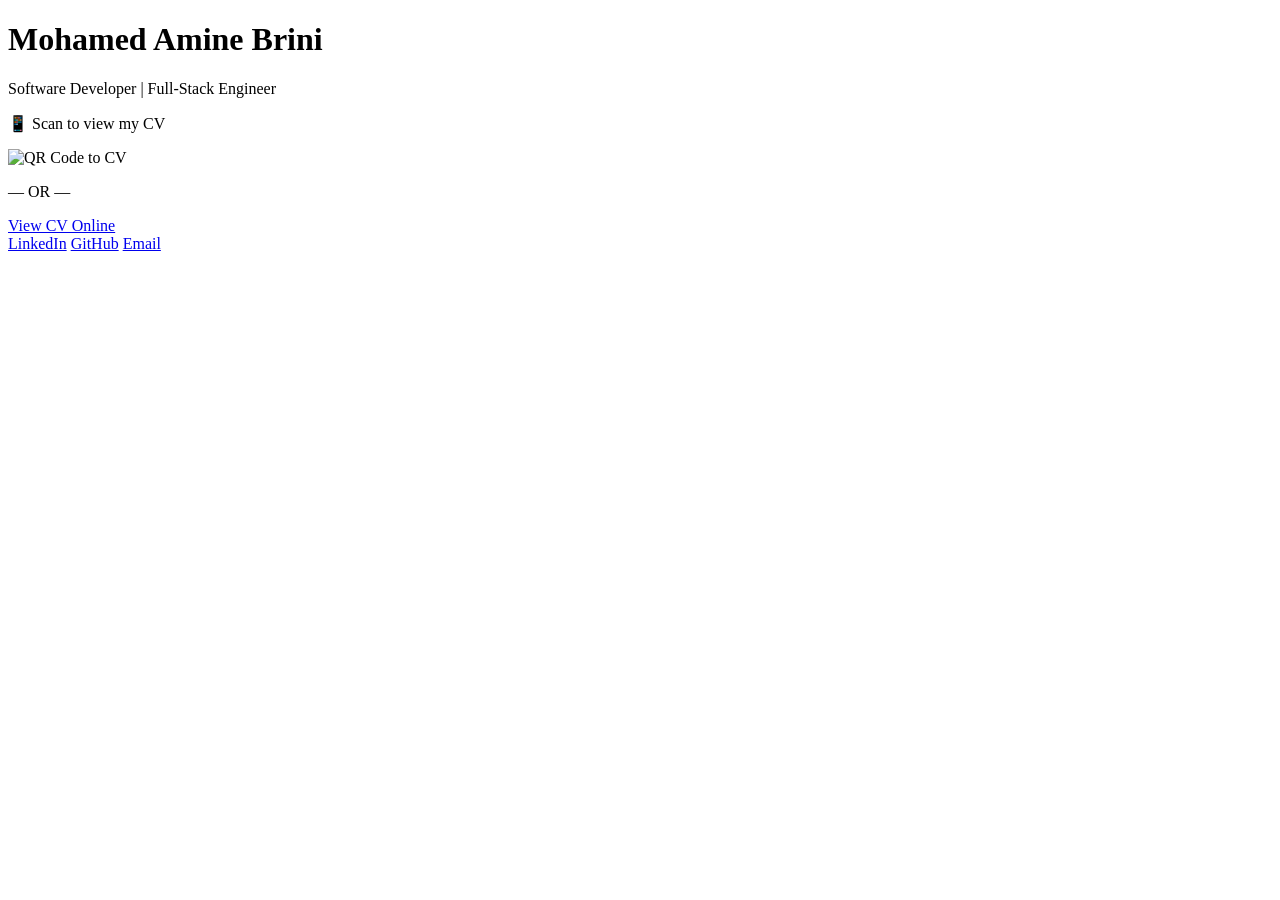
==== index.html @ ef2c352e "Add initial HTML structure for CV landing page" ====
<!DOCTYPE html>
<html lang="en">
<head>
    <meta charset="UTF-8">
    <meta name="viewport" content="width=device-width, initial-scale=1.0">
    <title>Scan My CV - Mohamed Amine Brini</title>
    <link rel="stylesheet" href="style.css">
</head>
<body>
    <div class="landing-container">
        <div class="content">
            <h1>Mohamed Amine Brini</h1>
            <p class="tagline">Software Developer | Full-Stack Engineer</p>
            
            <div class="qr-section">
                <p class="qr-label">📱 Scan to view my CV</p>
                <img src="assets/cv-qr-code.png" alt="QR Code to CV" class="qr-code">
            </div>
            
            <p class="or-text">— OR —</p>
            
            <a href="/cv" class="btn-link">View CV Online</a>
            
            <div class="social-links">
                <a href="https://linkedin.com/in/yourprofile" target="_blank">LinkedIn</a>
                <a href="https://github.com/MohamedAmineBrini" target="_blank">GitHub</a>
                <a href="mailto:your.email@example.com">Email</a>
            </div>
        </div>
    </div>
</body>
</html>
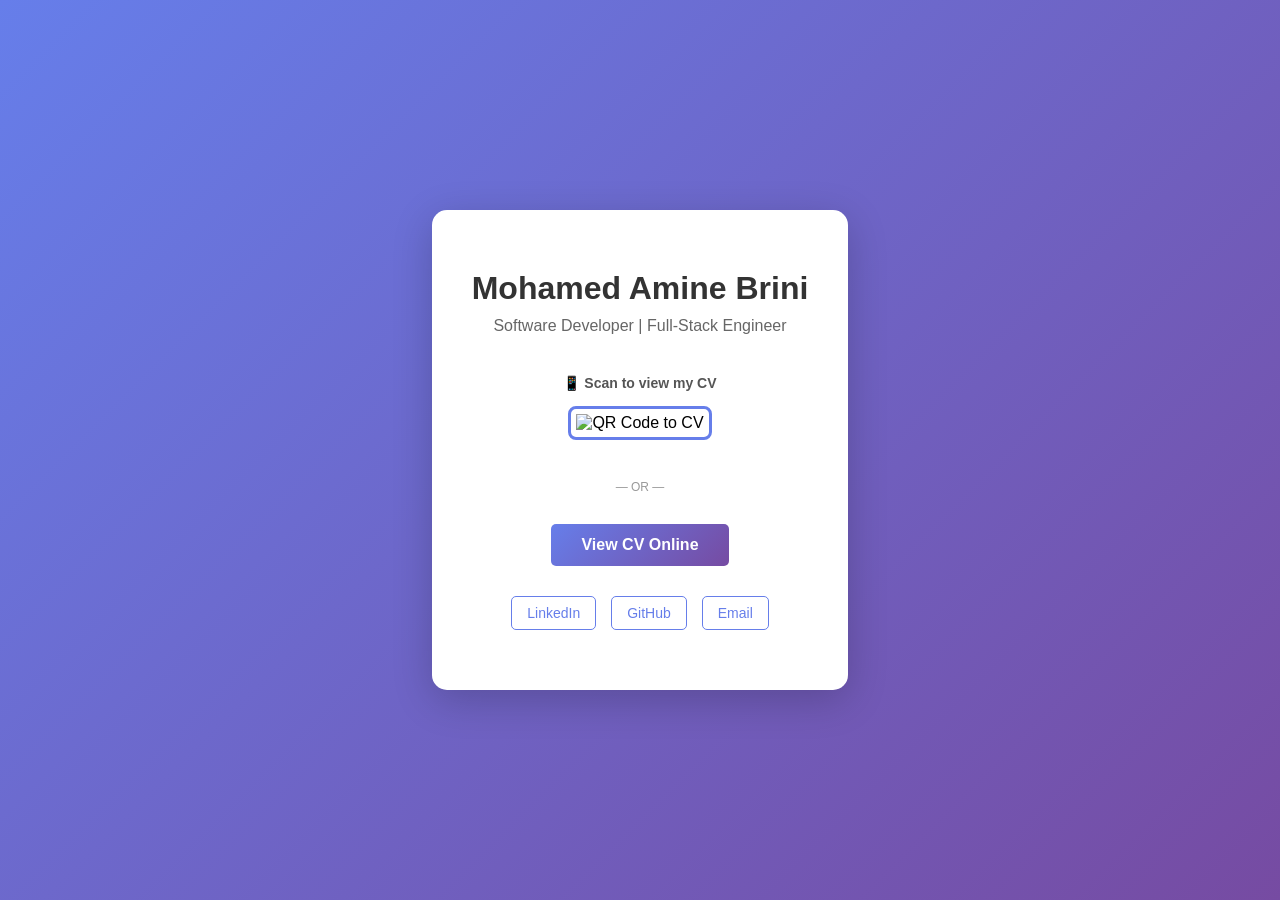
==== commit a4b80a83: "Update CV link to use .html extension" ====
--- a/index.html
+++ b/index.html
@@ -19,7 +19,7 @@
             
             <p class="or-text">— OR —</p>
             
-            <a href="/cv" class="btn-link">View CV Online</a>
+            <a href="/cv.html" class="btn-link">View CV Online</a>
             
             <div class="social-links">
                 <a href="https://linkedin.com/in/yourprofile" target="_blank">LinkedIn</a>
--- a/style.css
+++ b/style.css
@@ -0,0 +1,122 @@
+* {
+    margin: 0;
+    padding: 0;
+    box-sizing: border-box;
+}
+
+body {
+    font-family: 'Segoe UI', Tahoma, Geneva, Verdana, sans-serif;
+    background: linear-gradient(135deg, #667eea 0%, #764ba2 100%);
+    min-height: 100vh;
+    display: flex;
+    align-items: center;
+    justify-content: center;
+}
+
+.landing-container {
+    display: flex;
+    align-items: center;
+    justify-content: center;
+    width: 100%;
+}
+
+.content {
+    background: white;
+    padding: 60px 40px;
+    border-radius: 15px;
+    box-shadow: 0 10px 40px rgba(0, 0, 0, 0.2);
+    text-align: center;
+    max-width: 450px;
+}
+
+h1 {
+    color: #333;
+    font-size: 32px;
+    margin-bottom: 10px;
+}
+
+.tagline {
+    color: #666;
+    font-size: 16px;
+    margin-bottom: 40px;
+}
+
+.qr-section {
+    margin: 40px 0;
+}
+
+.qr-label {
+    color: #555;
+    font-size: 14px;
+    margin-bottom: 15px;
+    font-weight: 600;
+}
+
+.qr-code {
+    width: 220px;
+    height: 220px;
+    border: 3px solid #667eea;
+    border-radius: 8px;
+    padding: 5px;
+}
+
+.or-text {
+    color: #999;
+    margin: 30px 0;
+    font-size: 12px;
+    text-transform: uppercase;
+}
+
+.btn-link {
+    display: inline-block;
+    padding: 12px 30px;
+    background: linear-gradient(135deg, #667eea 0%, #764ba2 100%);
+    color: white;
+    text-decoration: none;
+    border-radius: 5px;
+    font-weight: 600;
+    transition: transform 0.2s, box-shadow 0.2s;
+    margin-bottom: 30px;
+}
+
+.btn-link:hover {
+    transform: translateY(-2px);
+    box-shadow: 0 5px 20px rgba(102, 126, 234, 0.4);
+}
+
+.social-links {
+    display: flex;
+    gap: 15px;
+    justify-content: center;
+    flex-wrap: wrap;
+}
+
+.social-links a {
+    color: #667eea;
+    text-decoration: none;
+    font-size: 14px;
+    padding: 8px 15px;
+    border: 1px solid #667eea;
+    border-radius: 5px;
+    transition: all 0.3s;
+}
+
+.social-links a:hover {
+    background: #667eea;
+    color: white;
+}
+
+@media (max-width: 600px) {
+    .content {
+        padding: 40px 20px;
+    }
+    
+    h1 {
+        font-size: 24px;
+    }
+    
+    .qr-code {
+        width: 180px;
+        height: 180px;
+    }
+}
